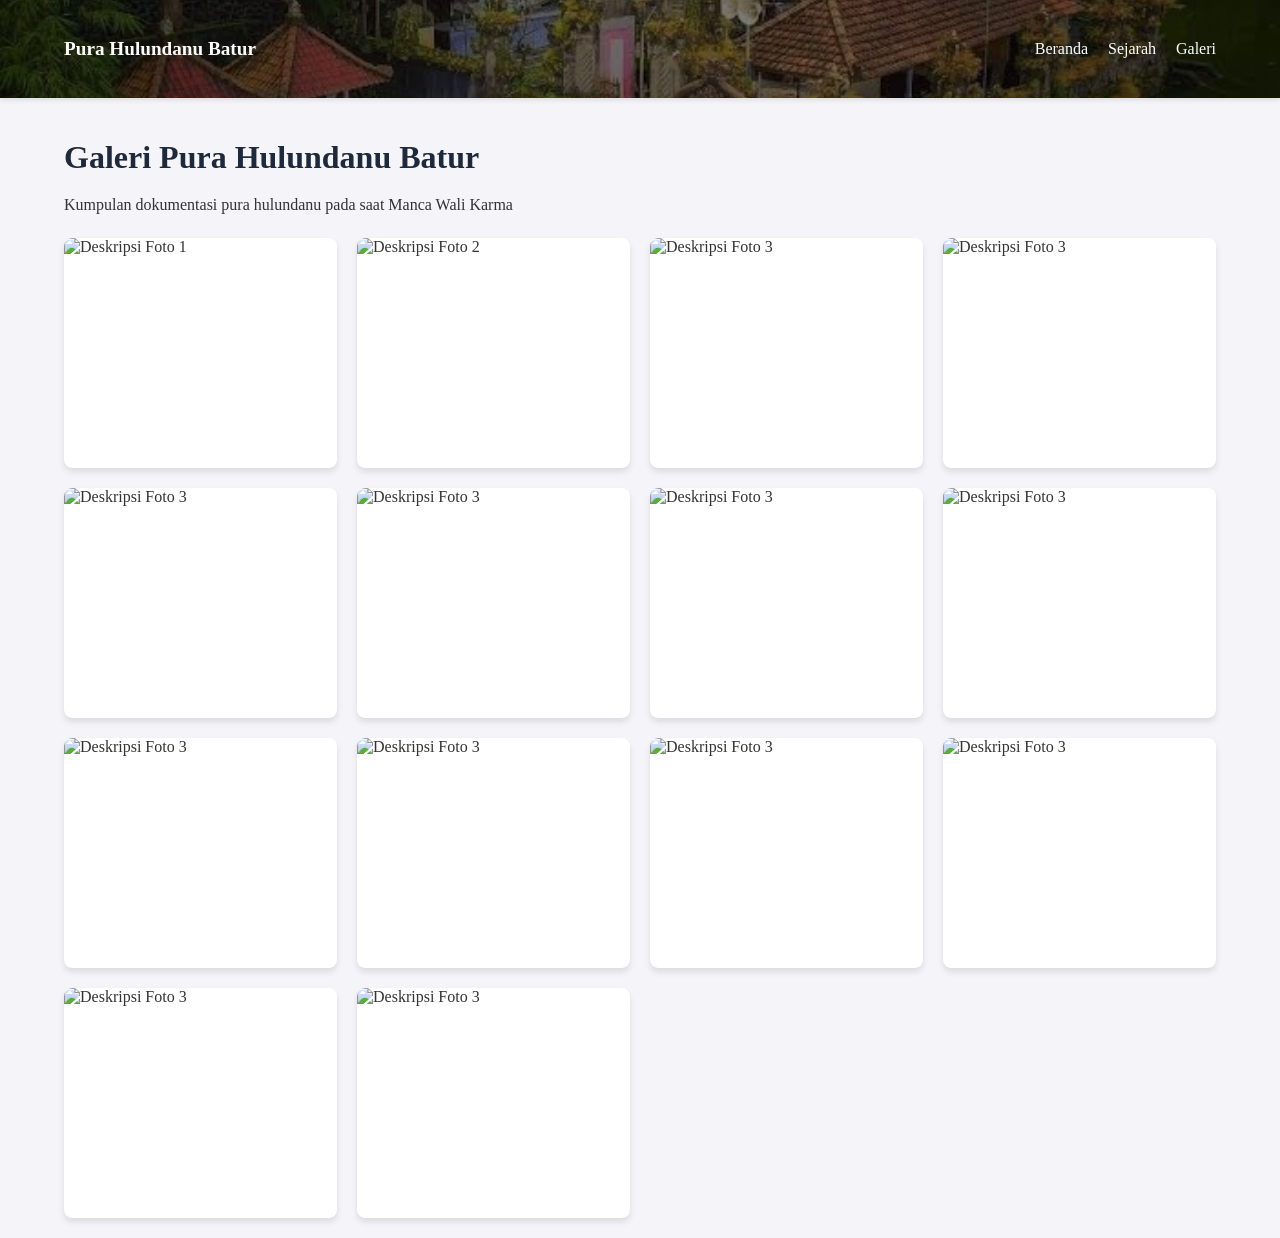
==== galeri.html @ c3566da0 "Add files via upload" ====
<!DOCTYPE html>
<html lang="id">
<head>
    <meta charset="UTF-8">
    <meta name="viewport" content="width=device-width, initial-scale=1.0">
    <title>Galeri - Portal Budaya</title>
    <link rel="stylesheet" href="style.css">
</head>
<body>

    <!-- Menu Navigasi (Sama seperti halaman lain agar terhubung) -->
    <header>
        <div class="logo">Pura Hulundanu Batur</div>
        <nav>
            <ul>
                <li><a href="index.html">Beranda</a></li>
                <li><a href="sejarah.html">Sejarah</a></li>
                <li><a href="galeri.html">Galeri</a></li>
            </ul>
        </nav>
    </header>

    <!-- Konten Galeri -->
    <div class="container">
        <h1>Galeri Pura Hulundanu Batur</h1>
        <p>Kumpulan dokumentasi pura hulundanu pada saat Manca Wali Karma</p>
        
        <!-- Wadah Grid Galeri -->
        <div class="galeri-grid">
            <div class="item-galeri">
                <img src="foto1.jpg" alt="Deskripsi Foto 1">
            </div>
            <div class="item-galeri">
                <img src="foto2.jpg" alt="Deskripsi Foto 2">
            </div>
            <div class="item-galeri">
                <img src="foto3.jpg" alt="Deskripsi Foto 3">
            </div>
            <div class="item-galeri">
                <img src="foto4.jpg" alt="Deskripsi Foto 3">
            </div>
            <div class="item-galeri">
                <img src="foto5.jpg" alt="Deskripsi Foto 3">
            </div>
            <div class="item-galeri">
                <img src="foto6.jpg" alt="Deskripsi Foto 3">
            </div>
            <div class="item-galeri">
                <img src="foto8.jpg" alt="Deskripsi Foto 3">
            </div>
            <div class="item-galeri">
                <img src="foto9.jpg" alt="Deskripsi Foto 3">
            </div>
            <div class="item-galeri">
                <img src="foto10.jpg" alt="Deskripsi Foto 3">
            </div>
            <div class="item-galeri">
                <img src="foto11.jpg" alt="Deskripsi Foto 3">
            </div>
            <div class="item-galeri">
                <img src="foto12.jpg" alt="Deskripsi Foto 3">
            </div>
            <div class="item-galeri">
                <img src="foto13.jpg" alt="Deskripsi Foto 3">
            </div>
            <div class="item-galeri">
                <img src="foto14.jpg" alt="Deskripsi Foto 3">
            </div>
            <div class="item-galeri">
                <img src="foto15.jpg" alt="Deskripsi Foto 3">
            </div>
        </div>
    </div>

</body>
</html>
---- style.css ----
/* Kunci agar perpindahan menu halaman terasa mulus saat digulir */
html {
    scroll-behavior: smooth;
}

body {
    background-color: #f4f4f9;
    color: #333;
    margin: 0;
    padding: 0;
}

/* ========================================= */
/* NAVIGASI BAR (Sticky Header & Background) */
/* ========================================= */
header {
    position: sticky;
    top: 0;
    z-index: 1000;
    background-image: linear-gradient(rgba(0, 0, 0, 0.5), rgba(0, 0, 0, 0.5)), url('bgh.jpeg');
    background-size: cover;
    background-position: center;
    background-repeat: no-repeat;
    color: white;
    display: flex;
    justify-content: space-between;
    align-items: center;
    padding: 1.5rem 5%;
    box-shadow: 0 2px 5px rgba(0,0,0,0.1);
}

.logo {
    font-size: 1.2rem;
    font-weight: bold;
}

nav ul {
    list-style: none;
    display: flex;
    gap: 20px;
}

nav ul li a {
    color: white;
    text-decoration: none;
    transition: color 0.3s;
    font-weight: 500;
}

nav ul li a:hover {
    color: #38bdf8;
}

/* ========================================= */
/* KONTAINER UTAMA & TIPOGRAFI               */
/* ========================================= */
.container {
    padding: 20px 5%; /* Dibuat lebih rapat agar tidak ada spasi kosong raksasa */
    max-width: 1200px;
    margin: auto;
}

h1, h2 {
    margin-bottom: 10px;
    color: #1e293b;
}

p {
    line-height: 1.6;
    margin-bottom: 15px;
}

/* Pengaturan Gambar Utama (Beranda) */
.container img {
    width: 100%;
    max-width: 800px;
    height: auto;
    border-radius: 8px;
    box-shadow: 0 4px 6px rgba(0, 0, 0, 0.1);
    display: block;
    margin-top: 15px;
    object-fit: cover;
}

/* ========================================= */
/* PENGATURAN HALAMAN SEJARAH (ZIG-ZAG)      */
/* ========================================= */
.sejarah-section {
    display: flex;
    align-items: center;
    gap: 40px;
    margin-top: 25px;
    margin-bottom: 25px; /* Direkatkan agar jarak antar elemen pas */
}

/* Membuat efek zig-zag (gambar dibalik ke kiri pada bagian tertentu) */
.sejarah-section.dibalik {
    flex-direction: row-reverse;
}

.sejarah-teks {
    flex: 1;
}

.sejarah-gambar {
    flex: 1;
    text-align: center;
}

.sejarah-gambar img {
    width: 100%;
    height: 300px;
    object-fit: cover;
    border-radius: 10px;
    box-shadow: 0 6px 12px rgba(0, 0, 0, 0.15);
    transition: transform 0.3s ease;
    margin-top: 0;
}

.sejarah-gambar img:hover {
    transform: scale(1.02);
}

.caption-foto {
    display: block;
    margin-top: 8px;
    font-size: 0.85rem;
    color: #64748b;
    font-style: italic;
}

/* ========================================= */
/* KHUSUS PENGATURAN GALERI FOTO             */
/* ========================================= */
.galeri-grid {
    display: grid;
    grid-template-columns: repeat(auto-fit, minmax(250px, 1fr));
    gap: 20px;
    margin-top: 20px;
}

.item-galeri {
    background: #ffffff;
    border-radius: 8px;
    overflow: hidden;
    box-shadow: 0 4px 6px rgba(0, 0, 0, 0.1);
    transition: transform 0.3s ease, box-shadow 0.3s ease;
}

.item-galeri:hover {
    transform: translateY(-5px);
    box-shadow: 0 6px 12px rgba(0, 0, 0, 0.15);
}

.item-galeri img {
    width: 100%;
    max-width: none;
    height: 230px;
    object-fit: cover;
    display: block;
    margin-top: 0;
}

/* ========================================= */
/* EMBED & GOOGLE MAPS                       */
/* ========================================= */
.embed-container {
    width: 100%;
    height: 500px;
    background: #000;
    border-radius: 8px;
    overflow: hidden;
    margin-top: 15px;
}

.peta-container {
    width: 100%;
    height: 400px;
    border-radius: 8px;
    overflow: hidden;
    box-shadow: 0 4px 6px rgba(0, 0, 0, 0.1);
    margin-top: 15px;
}

iframe {
    width: 100%;
    height: 100%;
    border: none;
}

/* ========================================= */
/* RESPONSIF UNTUK HP                        */
/* ========================================= */
@media (max-width: 768px) {
    .sejarah-section, .sejarah-section.dibalik {
        flex-direction: column;
        gap: 20px;
    }
    
    header {
        padding: 1rem 5%;
    }
}
/* Pembungkus utama galeri geser */
.galeri-scroll-container {
    display: flex;
    gap: 20px;                      /* Jarak antar foto */
    overflow-x: auto;               /* Memunculkan fungsi geser/scroll horizontal */
    scroll-snap-type: x mandatory;  /* Membuat posisi berhenti foto terasa pas (menempel) */
    padding-bottom: 15px;           /* Ruang untuk garis scrollbar di bawah */
    scroll-behavior: smooth;        /* Efek geser yang halus */
}

/* ========================================= */
/* PENGATURAN LOKASI 2 KOLOM (PETA & LOGO)   */
/* ========================================= */
.lokasi-grid {
    display: flex;
    align-items: center;
    gap: 30px; /* Jarak antara peta dan kotak logo */
    margin-top: 20px;
}

/* Kolom Kiri: Peta mengambil ruang lebih luas (misal: 60%) */
.lokasi-peta {
    flex: 1.5;
    height: 350px;
    border-radius: 10px;
    overflow: hidden;
    box-shadow: 0 4px 10px rgba(0, 0, 0, 0.1);
}

.lokasi-peta iframe {
    width: 100%;
    height: 100%;
    border: none;
}

/* Kolom Kanan: Kotak Logo & Info (misal: 40%) */
.lokasi-logo {
    flex: 1;
    background: #ffffff;
    padding: 30px 20px;
    border-radius: 10px;
    box-shadow: 0 4px 10px rgba(0, 0, 0, 0.1);
    text-align: center;
    display: flex;
    flex-direction: column;
    align-items: center;
    justify-content: center;
}

/* Ukuran Logo agar proporsional dan tidak terpotong */
.lokasi-logo img {
    width: 150px;
    height: 150px;
    object-fit: contain; /* Memastikan logo tampil utuh tanpa terpotong */
    margin-top: 0;
    margin-bottom: 15px;
    box-shadow: none;    /* Menghilangkan bayangan kotak bawaan .container img */
}

.lokasi-logo h3 {
    margin-bottom: 8px;
    color: #1e293b;
}

.lokasi-logo p {
    font-size: 0.95rem;
    color: #64748b;
    margin-bottom: 0;
}

/* Responsif untuk layar HP (bertumpuk ke bawah) */
@media (max-width: 768px) {
    .lokasi-grid {
        flex-direction: column;
    }

    .lokasi-peta, .lokasi-logo {
        width: 100%;
    }
}
/* Styling Tombol Beranda */
.hero-buttons {
    display: flex;
    gap: 15px;
    margin: 20px 0;
}

.hero-buttons a {
    padding: 10px 20px;
    border-radius: 6px;
    text-decoration: none;
    font-weight: 600;
    transition: background 0.3s ease;
}

.btn-primary {
    background-color: #1e293b;
    color: white;
}

.btn-primary:hover {
    background-color: #334155;
}

.btn-secondary {
    background-color: #e2e8f0;
    color: #1e293b;
}

.btn-secondary:hover {
    background-color: #cbd5e1;
}
/* ========================================= */
/* INFO CARDS (3 KOTAK RINGKASAN)            */
/* ========================================= */
.info-cards-grid {
    display: grid;
    grid-template-columns: repeat(auto-fit, minmax(280px, 1fr));
    gap: 25px;
    margin-top: -40px; /* Efek sedikit menumpuk ke atas menutupi batas hero (opsional) */
    margin-bottom: 40px;
    position: relative;
    z-index: 10;
}

.info-card {
    background: #ffffff;
    padding: 30px 20px;
    border-radius: 12px;
    text-align: center;
    box-shadow: 0 10px 25px rgba(0, 0, 0, 0.08);
    transition: transform 0.3s ease, box-shadow 0.3s ease;
}

/* Efek saat kursor menyentuh kartu */
.info-card:hover {
    transform: translateY(-5px);
    box-shadow: 0 15px 30px rgba(0, 0, 0, 0.12);
}

.info-icon {
    font-size: 2.5rem;
    margin-bottom: 15px;
}

.info-card h3 {
    font-size: 1.25rem;
    color: #1e293b;
    margin-bottom: 10px;
}

.info-card p {
    font-size: 0.95rem;
    color: #64748b;
    line-height: 1.5;
    margin-bottom: 0;
}

/* Responsif untuk layar HP */
@media (max-width: 768px) {
    .info-cards-grid {
        margin-top: 20px; /* Di HP dinormalkan agar tidak terlalu menjorok */
    }
}
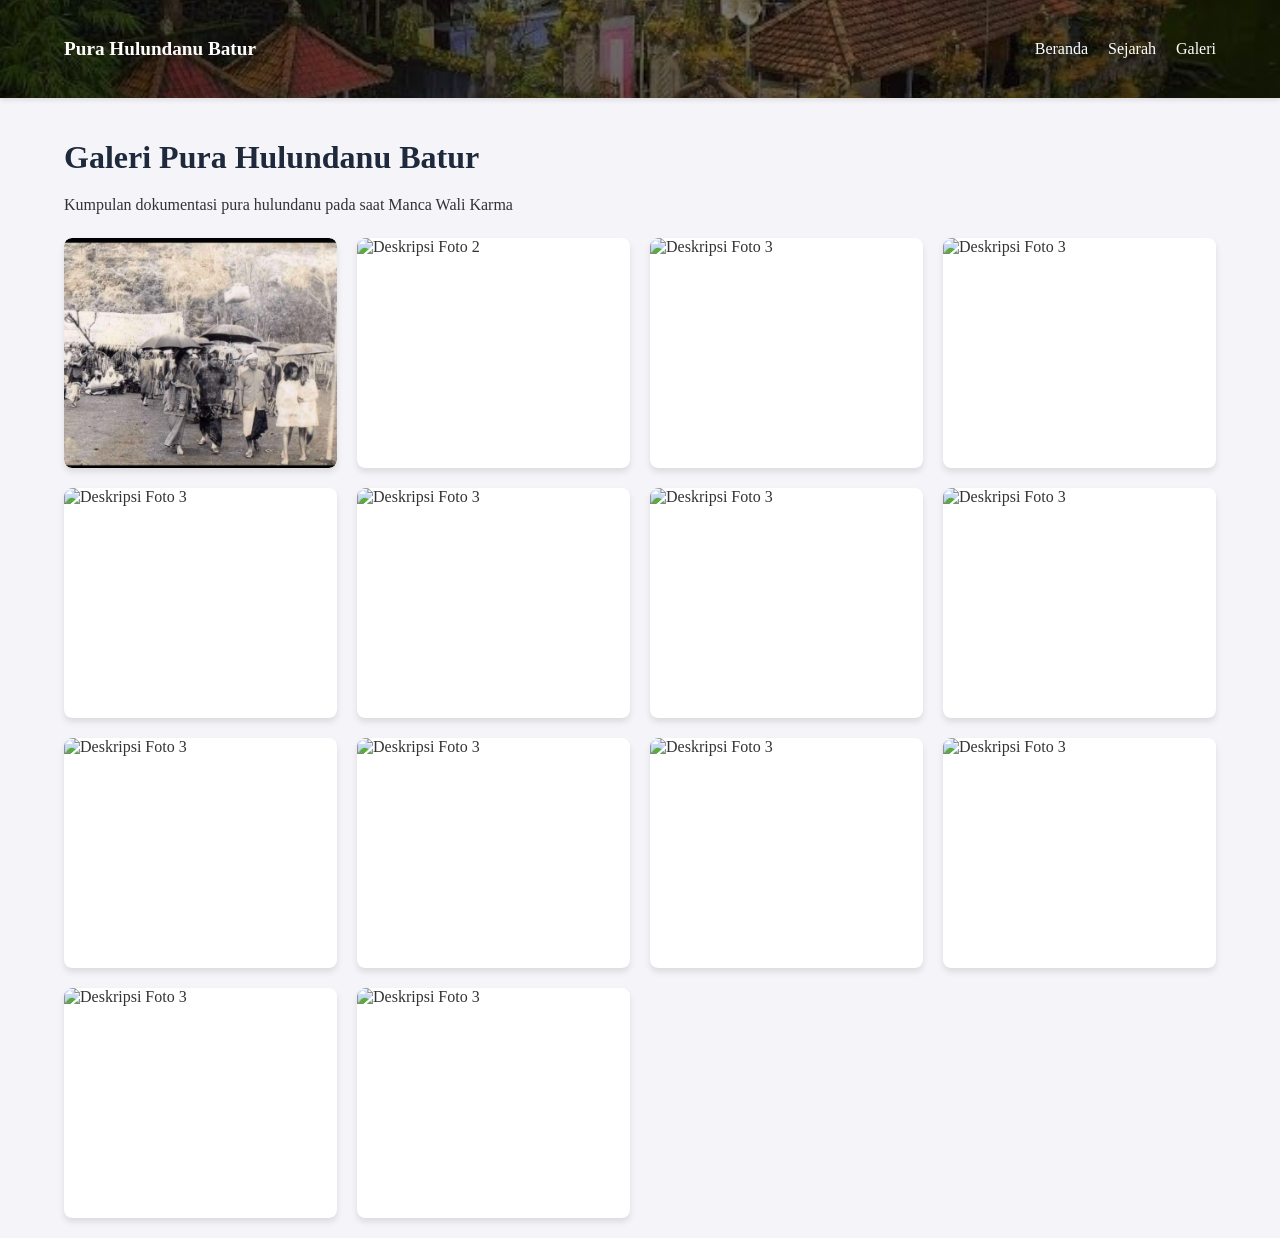
==== commit 09230ffc: "Update galeri.html" ====
--- a/galeri.html
+++ b/galeri.html
@@ -28,7 +28,7 @@
         <!-- Wadah Grid Galeri -->
         <div class="galeri-grid">
             <div class="item-galeri">
-                <img src="foto1.jpg" alt="Deskripsi Foto 1">
+                <img src="foto1.JPG" alt="Deskripsi Foto 1">
             </div>
             <div class="item-galeri">
                 <img src="foto2.jpg" alt="Deskripsi Foto 2">
@@ -73,4 +73,4 @@
     </div>
 
 </body>
-</html>+</html>
